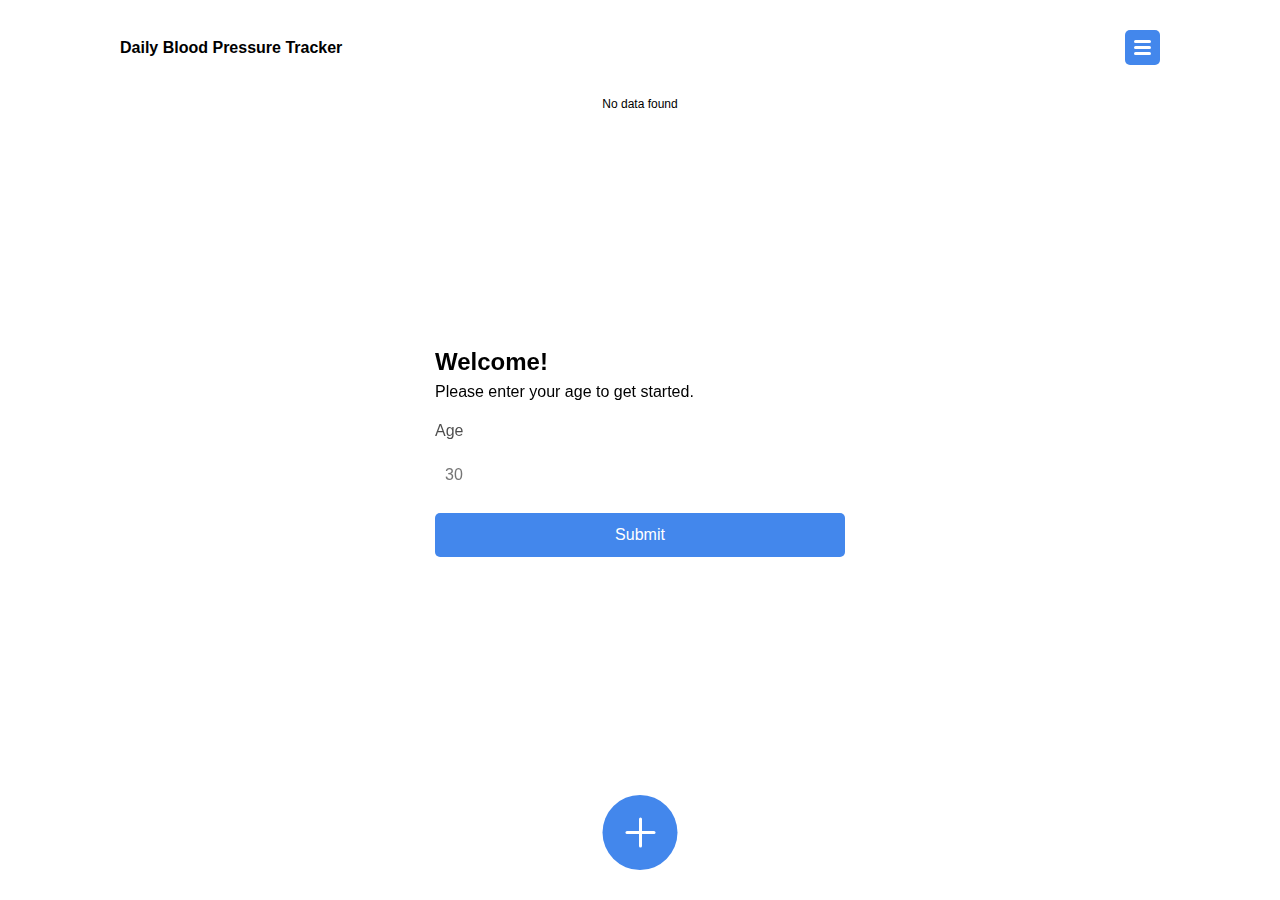
==== index.html @ e5e954cf "added the toggle" ====
<!DOCTYPE html>
<html lang="en">

<head>
  <meta charset="UTF-8">
  <meta name="viewport" content="width=device-width, initial-scale=1.0">
  <meta http-equiv="X-UA-Compatible" content="ie=edge">
  <meta name="apple-mobile-web-app-status-bar" content="#db4938" />
  <meta name="theme-color" content="#000000" />
  <link rel="stylesheet" href="./styles/clear.css">
  <link rel="stylesheet" href="./styles/ruffstyles.css">
  <link rel="stylesheet" href="./styles/style.css">
  <link rel="manifest" href="./utils/manifest.json">
  <!-- ios support -->
  <link rel="apple-touch-icon" href="./assets/images/mybp-app-logo.png" />
  <link rel="icon" type="image/x-icon" href="./assets/icons/mybp-app-logo-96x96.ico">
  <!-- jquery -->
  <title>Blood Pressure Tracker</title>
  <script src="./js/libraries/jquery.js"></script>
</head>

<body>
  <div class="welcome_modal_overlay_cont">
    <div class="welcome_modal_inner">
      <div class="welcome_modal_header">
        <h2>Welcome!</h2>
        <p>Please enter your age to get started.</p>
        
        <div class="form">
          <div class="form_sec">
            <p class="form_lable">Age</p>
            <input id="age_input" type="number" max="120" placeholder="30" class="form_elm">
          </div>
          <button id="submit_age_btn" class="btn btn_primary">Submit</button>
        </div>
      
      </div>
    </div>
  </div>



  <div class="menu_overlay_cont">
    <div class="menu_inner">
      <div class="menu_header">
        <h3>Settings</h3>
        <!-- close button -->
        <div class="close_settings_btn_cont">
          <div id="close_settings_btn"></div>
          <div class="close_symbol">
            <div class="close_elm"></div>
            <div class="close_elm"></div>
          </div>
        </div>
      </div>
      <div class="menu_content">
        <input type="checkbox" class="theme_check_boxes" id="light_mode">
        <input type="checkbox" class="theme_check_boxes" id="dark_mode">
        <p class="form_lable">Theme: <span id="theme_name">Light</span></p>
        <div class="theme_toggle_cont">
          <div class="theme_toggle_btn">

          </div>
        </div>
        <p class="form_lable">Export as CSV</p>
        <button id="download_csv_btn" class="btn btn_primary">
          Download
          <svg xmlns="http://www.w3.org/2000/svg"
            viewBox="0 0 576 512"><!--!Font Awesome Free 6.5.1 by @fontawesome - https://fontawesome.com License - https://fontawesome.com/license/free Copyright 2024 Fonticons, Inc.-->
            <path
              d="M0 64C0 28.7 28.7 0 64 0H224V128c0 17.7 14.3 32 32 32H384V288H216c-13.3 0-24 10.7-24 24s10.7 24 24 24H384V448c0 35.3-28.7 64-64 64H64c-35.3 0-64-28.7-64-64V64zM384 336V288H494.1l-39-39c-9.4-9.4-9.4-24.6 0-33.9s24.6-9.4 33.9 0l80 80c9.4 9.4 9.4 24.6 0 33.9l-80 80c-9.4 9.4-24.6 9.4-33.9 0s-9.4-24.6 0-33.9l39-39H384zm0-208H256V0L384 128z" />
          </svg>
        </button>
        <p class="form_lable">Clear all data</p>
        <button id="clear_all_data_btn" class="btn btn_primary">Clear</button>
        <p class="version">App Version: 1.1.3</p>
      </div>
    </div>
  </div>

  <div class="container">
    <div class="row">
      <div class="col col_1">
        <div class="app_header">
          <h4>Daily Blood Pressure Tracker</h4>
          
          <div class="settings_btn_cont">
            <div id="settings_btn"></div>
            <div class="menu_symbol">
              <div class="menu_elm"></div>
              <div class="menu_elm"></div>
              <div class="menu_elm"></div>
            </div>
          </div>
        </div>
      </div>

    </div>
    <div class="row">
      <div class="col col_1">
        <div class="bp_data_cont">

          <p class="end_of_data_note">No data found</p>

        </div>
      </div>
    </div>
  </div>
  
  <div class="container tracker_footer">
    <div class="row">
      <div class="col col_1 footer_col">
        <div class="btn_cont footer_close_btn_cont">
          <div id="close_footer_btn"></div>
          <div class="close_symbol">
            <div class="close_elm"></div>
            <div class="close_elm"></div>
          </div>
        </div>
        <div class="form ">
          <div class="form_sec">
            <p class="form_lable">Systolic (Top) / Diastolic (Bottom)</p>
            <input type="tel" class="form_elm" id="input_sys_and_dio" placeholder="120/70" pattern="\d{3}/\d{2}" />
          </div>
          <div class="form_sec">
            <p class="form_lable">Add Note</p>
            <textarea type="text" class="form_elm" id="note_input_elm" placeholder="note..." ></textarea>
          </div>
          <button id="submit_bp_btn" class="btn btn_primary">Submit</button>
        </div>
      </div>
    </div>
  </div>

  <div class="btn_cont footer_open_btn_cont">
    <div id="footer_open_btn"></div>
    <div class="plus_symbol">
      <div class="plus_elm"></div>
      <div class="plus_elm"></div>
    </div>
  </div>

  <!-- service worker -->
  <script src="./utils/main.js"></script>
  <!-- script links -->
  <script src="./js/helpers.js"></script>
  <script src="./js/createHtml.js"></script>
  <script src="./js/app.js"></script>
</body>


</html>
---- styles/clear.css ----
*{
    margin: 0;
    padding: 0;
    box-sizing: border-box;
    font-family: Arial, Helvetica, sans-serif;
    line-height: 1.5;
}
textarea, input,button{
    border: none;
    display: inline-block;
    outline: none;
    all: unset;
  }
---- styles/ruffstyles.css ----
/* framework presets */
:root {
    --main-shadow: 0 6px 13px rgba(0, 0, 0, 0.222);
    --pill-border-radius: 100px;
    --stnd-border-radius: 5px;
    /* colors */
    --text-dk: #1f1f1f;
    --text-lt: #ffffff;
    
    --light:0, 0%;
    --ll:100%; 
    --light-primary: hsl(var(--light),var(--ll));
    --light-primary-darker: hsl(var(--light),calc(var(--ll) - 10%));
    --light-primary-darkest: hsl(var(--light),calc(var(--ll) - 20%)); 


    --dark:0, 0%;
    --dl:12%; 
    --dark-primary: hsl(var(--dark),var(--dl));
    --dark-primary-darker: hsl(var(--dark),calc(var(--dl) - 10%));
    --dark-primary-darkest: hsl(var(--dark),calc(var(--dl) - 20%)); 

    --danger: #d84654;

    --cheer:207, 86%;
    --l:57%; 
    --cheer-primary: hsl(var(--cheer),var(--l));
    --cheer-primary-darker: hsl(var(--cheer),calc(var(--l) - 10%));
    --cheer-primary-darkest: hsl(var(--cheer),calc(var(--l) - 20%)); 

    --error:352, 64%;
    --el:60%; 
    --error-primary: hsl(var(--error),var(--el));
    --error-primary-darker: hsl(var(--error),calc(var(--el) - 10%));
    --error-primary-darkest: hsl(var(--error),calc(var(--el) - 20%)); 


    --notify:145, 27%;
    --nl:52%; 
    --notify-primary: hsl(var(--notify),var(--nl));
    --notify-primary-darker: hsl(var(--notify),calc(var(--nl) - 10%));
    --notify-primary-darkest: hsl(var(--notify),calc(var(--nl) - 20%)); 
}
/* WIDTHS */
.w_1{
    width: 100%;
}
.w_2{
    width: 50%;
}
.w_3{
    width: 33%;
}
.w_4{
    width: 25%;
}
.w_5{
    width: 20%;
}
.w_6{
    width: 16%;
}
.container {
    padding: 20px;
}

.row {
    width: 100%;
    margin: auto;
    display: flex;
}

.container>.row {
    max-width: 1060px;
}

.col {
    display: flex;
    flex-direction: column;
    padding: 10px;
}

.col_1{
    width: 100%;
    
}

.col_2 {
    width: 50%;
}

.col_3 {
    width: 33%;
}

.col_4 {
    width: 25%;
}

.col_5 {
    width: 20%;
}

.col_6 {
    width: 16%;
}


.m_1 {
    margin: 1rem !important;
}

.m_2 {
    margin: 2rem !important;
}

.m_3 {
    margin: 3rem !important;
}

.m_4 {
    margin: 4rem !important;
}

.m_5 {
    margin: 5rem !important;
}

.my_1 {
    margin: 1rem 0 !important;
}

.my_2 {
    margin: 2rem 0 !important;
}

.my_3 {
    margin: 3rem 0 !important;
}

.my_4 {
    margin: 4rem 0 !important;
}

.my_5 {
    margin: 5rem 0 !important;
}

.mx_1 {
    margin: 0 1rem !important;
}

.mx_2 {
    margin: 0 2rem !important;
}

.mx_3 {
    margin: 0 3rem !important;
}

.mx_4 {
    margin: 0 4rem !important;
}

.mx_5 {
    margin: 0 5rem !important;
}

.mt_1 {
    margin-top: 1rem !important;
}

.mt_2 {
    margin-top: 2rem !important;
}

.mt_3 {
    margin-top: 3rem !important;
}

.mt_4 {
    margin-top: 4rem !important;
}

.mt_5 {
    margin-top: 5rem !important;
}

.mb_1 {
    margin-bottom: 1rem !important;
}

.mb_2 {
    margin-bottom: 2rem !important;
}

.mb_3 {
    margin-bottom: 3rem !important;
}

.mb_4 {
    margin-bottom: 4rem !important;
}

.mb_5 {
    margin-bottom: 5rem !important;
}

.p_1 {
    padding: 1rem !important;
}

.p_2 {
    padding: 2rem !important;
}

.p_3 {
    padding: 3rem !important;
}

.p_4 {
    padding: 4rem !important;
}

.p_5 {
    padding: 5rem !important;
}

.py_1 {
    padding: 1rem 0 !important;
}

.py_2 {
    padding: 2rem 0 !important;
}

.py_3 {
    padding: 3rem 0 !important;
}

.py_4 {
    padding: 4rem 0 !important;
}

.py_5 {
    padding: 5rem 0 !important;
}

.px_1 {
    padding: 0 1rem !important;
}

.px_2 {
    padding: 0 2rem !important;
}

.px_3 {
    padding: 0 3rem !important;
}

.px_4 {
    padding: 0 4rem !important;
}

.px_5 {
    padding: 0 5rem !important;
}

.pt_1 {
    padding-top: 1rem !important;
}

.pt_2 {
    padding-top: 2rem !important;
}

.pt_3 {
    padding-top: 3rem !important;
}

.pt_4 {
    padding-top: 4rem !important;
}

.pt_5 {
    padding-top: 5rem !important;
}

.pb_1 {
    padding-bottom: 1rem !important;
}

.pb_2 {
    padding-bottom: 2rem !important;
}

.pb_3 {
    padding-bottom: 3rem !important;
}

.pb_4 {
    padding-bottom: 4rem !important;
}

.pb_5 {
    padding-bottom: 5rem !important;
}

.btn {
    padding: 10px;
    border-radius: var(--stnd-border-radius);
    margin-top: 1rem;
    text-decoration: none;
    text-align: center;
    cursor: pointer;
}

.btn_primary {
    color: var(--text-lt);
    background-color: var(--cheer-primary);
}
.btn_primary:hover{
    background-color: var(--cheer-primary-darker);
}
.form {
    display: flex;
    position: relative;
    flex-direction: column;
    max-width: 550px;
    width: 100%;
    margin: 0 auto;
}

.form_sec {
    margin-top: 15px;
    display: flex;
    flex-direction: column;
    position: relative;
}
.form_lable{
    opacity: .7;
    padding-bottom: 10px;
    cursor: default;
}
input, textarea {
    position: relative;
    border: 1px solid var(--light-primary-darker);
    border-radius: var(--stnd-border-radius);
}
.input_error{
    color:var(--danger);
    font-size: 12px;
    padding-top: 5px;
}
.form_elm {
    padding: 10px;
}

.form_elm_sml {
    padding: 6px 10px;
}


/* DISPLAY */
.elm_block{
    display: block;
}

.elm_flex{
    display: flex;
}
.elm_inline{
    display: inline;
}
.elm_inline_block{
    display: block;
}
/* Flex */
.fd_col{
    flex-direction: column;
}
.fd_col_rev{
    flex-direction: column-reverse;
}
.fd_row{
    flex-direction:row ;
}
.fd_row_rev{
    flex-direction:row-reverse;
}
.hidden{
    display: none;
}
/* END DISPLAY */
.rounded_pill{
    border-radius: var(--pill-border-radius);
}
.rounded{
    border-radius: var(--stnd-border-radius);
}
/* position */
.centered{
    margin: auto;
}



/* Media queries */
@media only screen and (max-width: 800px){
	/*Big smartphones [426px -> 600px]*/
    .col_md {
        width: 100%;
    }
    
    .col_2_md {
        width: 50%;
    }
    .md_hidden{
        display: none;
    }
    .row{
        flex-wrap: wrap;
    }
}
@media only screen and (max-width: 425px){
    /*Small smartphones [325px -> 425px]*/
    .mb_hidden{
        display: none;
    }
    .col_sm {
        width: 100%;
    }
    
}
/* END media queries */
/* End framework presets */
---- styles/style.css ----
:root {
  --bp-y: #eff119;
  --bp-o: #d1671d;
  --bp-blk: #281c28;
  --bp-blu: #4387ec;
  --bp-blult: hsl(216, 82%, 98%);
  --bp-red: #d3424c;
  --bp-dblu: #3942ac;
  --bp-action-bkg: #4387ec;
}
/* When the light is checked */
:root:has(#light_mode:checked) {
  --bp-color: #1f1f1f;
  --bp-main-bkg: #fff;
  --bp-secondary-bkg: #f6f9fe;
}

:root:has(#dark_mode:checked) {
  --bp-color: #fff;
  --bp-main-bkg: #212121;
  --bp-secondary-bkg: #2c2c2c;
}

* {
  color: var(--bp-color);
}

body {
  background-color: var(--bp-main-bkg);
}

.tracker_footer {
  position: fixed;
  z-index: 99;
  bottom: 0;
  width: 100%;
  background-color: var(--bp-secondary-bkg);
  border-radius: 10px 10px 0 0;
  padding-top: 0;
}

.btn {
  background-color: var(--bp-blu);
}

input,
textarea {
  background-color: var(--bp-main-bkg);
  border: none;
  outline: none;
}

.form_input_row {
  display: flex;
  justify-content: space-between;
}

.form_input_row > * {
  max-width: 47%;
}

.bp_data_cont {
  padding-bottom: 90px;
  padding-top: 10px;
  max-height: 87vh;
  overflow-y: scroll;
  scroll-behavior: smooth;
}

.bp_data_cont::-webkit-scrollbar {
  display: none;
}

.bp_data_card {
  background-color: var(--bp-secondary-bkg);
  padding: 10px;
  display: flex;
  justify-content: space-between;
  align-items: center;
  border-radius: 10px;
  position: relative;
  /* border: 1px solid var(--bp-blu); */
}
.bp_data_card.most_recent {
  border: 1px solid var(--bp-dblu);
}

.bp_data_card:not(:last-child) {
  margin-bottom: 10px;
}

.bp_tag {
  position: absolute;
  top: 5px;
  left: 5px;
  font-size: 10px;
  font-weight: bold;
  background-color: #d3424c;
  color: white;
  padding: 3px 7px;
  border-radius: 5px;
}

.bp_rec_date {
  font-size: 14px;
}
.bp_note {
  font-size: 12px;
}

.bp_rec_date {
  font-style: italic;
  font-weight: bold;
}
.bp_card_info {
  max-width: 75%;
}
.bp_showcase {
  background-color: var(--bp-main-bkg);
  width: 75px;
  height: 75px;
  border-radius: 5px;
  display: flex;
  flex-direction: column;
  align-items: center;
  justify-content: center;
  border: 1px solid var(--bp-red);
}

.bp_divide_line {
  width: 60%;
  height: 2px;
  border-radius: 1pc;
  background-color: var(--bp-color);
}

.menu_overlay_cont,
.welcome_modal_overlay_cont {
  position: fixed;
  top: 0;
  left: 0;
  width: 0%;
  height: 100%;
  display: flex;
  justify-content: center;
  align-items: center;
  background-color: var(--bp-secondary-bkg);
}

.menu_inner,
.welcome_modal_inner {
  padding: 20px;
  width: 90%;
  max-width: 450px;
  background-color: var(--bp-main-bkg);
  border-radius: 10px;
}

.menu_header {
  display: flex;
  justify-content: space-between;
}

.menu_overlay_cont > .menu_inner,
.welcome_modal_overlay_cont > .welcome_modal_inner {
  display: none;
}

.menu_overlay_cont,
.welcome_modal_overlay_cont {
  opacity: 0;
  z-index: -1;
  transition: opacity 150ms ease-out;
}

.menu_content {
  width: 100%;
  display: flex;
  flex-direction: column;
  padding-top: 15px;
}

.menu_overlay_cont.active,
.welcome_modal_overlay_cont.active {
  width: 100%;
}

.menu_overlay_cont.active > .menu_inner,
.welcome_modal_overlay_cont > .welcome_modal_inner {
  display: block;
}

.menu_overlay_cont.active,
.welcome_modal_overlay_cont.active {
  opacity: 1;
  z-index: 9999;
  transition: opacity 150ms ease-in;
}

.end_of_data_note {
  text-align: center;
  font-size: 12px;
}

.app_header {
  display: flex;
  align-items: center;
  justify-content: space-between;
  width: 100%;
}

.close_settings_btn_cont,
.settings_btn_cont,
.btn_cont {
  width: 35px;
  height: 35px;
  display: flex;
  background-color: var(--bp-action-bkg);
  justify-content: center;
  align-items: center;
  position: relative;
  border-radius: 5px;
}
.footer_col {
  position: relative;
}
.footer_close_btn_cont {
  position: absolute;
  top: 10px;
  right: 10px;
  /* right: 10px; */
  background-color: var(--bp-main-bkg);
}

.settings_btn_cont > img,
.close_settings_btn_cont > img,
.btn_cont > img {
  max-width: 16px;
}

#close_settings_btn,
#settings_btn,
#close_footer_btn,
#footer_open_btn {
  position: absolute;
  top: 0;
  left: 0;
  width: 100%;
  height: 100%;
  z-index: 2;
}
#footer_open_btn {
  border-radius: 10pc;
}
#clear_all_data_btn {
  margin-top: 0;
}

.version {
  font-size: 10px;
  padding-top: 15px;
}

.danger {
  background-color: var(--bp-red);
}

.caution {
  background-color: var(--bp-o);
}

.normal {
  background-color: var(--bp-blu);
}

#download_csv_btn {
  margin-top: 0;
  margin-bottom: 15px;
}

#download_csv_btn > svg {
  max-width: 18px;
  fill: white;
  margin-left: 10px;
}

.footer_open_btn_cont {
  position: fixed;
  bottom: 30px;
  left: 50%;
  transform: translate(-50%);
  height: 75px;
  width: 75px;
  border-radius: 10pc;
  border: 7px solid var(--bp-main-bkg);
  z-index: 9;
}

.footer_close_btn_cont {
  background-color: var(--bp-action-bkg);
}
.plus_symbol,
.close_symbol,
.menu_symbol {
  display: flex;
  width: 100%;
  height: 100%;
  justify-content: center;
  align-items: center;
  position: relative;
}
.menu_symbol {
  flex-direction: column;
  gap: 3px;
}

.plus_elm,
.close_elm,
.menu_elm {
  position: absolute;
  background-color: white;
  width: 40%;
  height: 3px;
  border-radius: 1pc;
}
.plus_elm:last-child,
.close_elm:last-child {
  transform: rotate(90deg);
}
.close_elm:first-child {
  transform: rotate(-45deg);
}
.close_elm:last-child {
  transform: rotate(45deg);
}
.menu_elm {
  position: relative;
  width: 50%;
}

.theme_toggle_cont {
  height: 45px;
  width: 50%;
  background-color: var(--bp-secondary-bkg);
  border-radius: 7px;
  margin-bottom: 10px;
  position: relative;
  display: flex;
  align-items: center;
}

.theme_toggle_btn {
  position: absolute;
  height: 75%;
  width: 40%;
  border-radius: 3px;
  background-color: var(--bp-action-bkg);
}

.theme_toggle_btn {
  left: 5px;
  transition: all 150ms ease-out;
}

.theme_toggle_btn.dark {
  left: inherit;
  right: 5px;
  transition: all 150ms ease-in;
}

.theme_check_boxes {
  position: fixed;
  top: -500px;
}
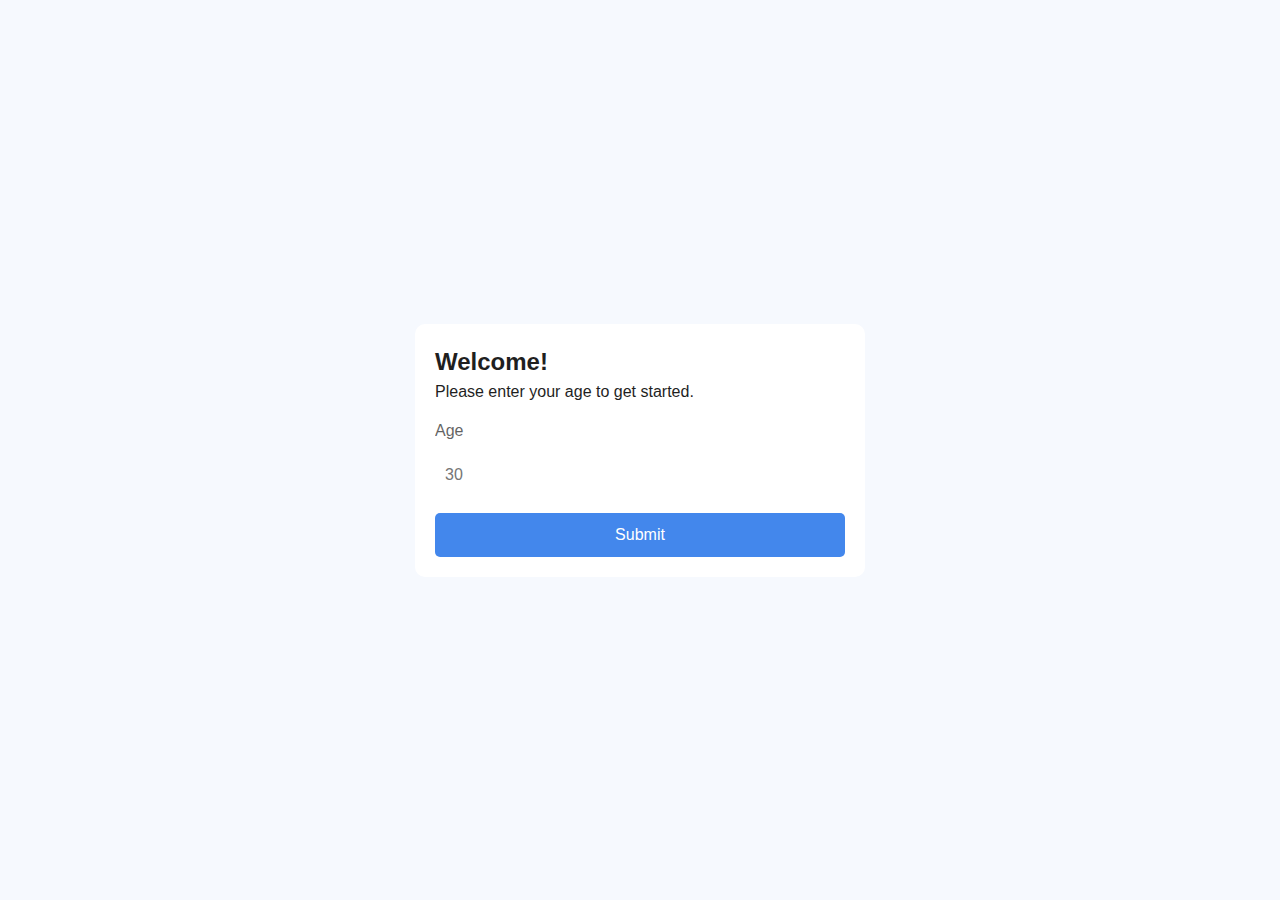
==== commit 0f6eba5b: "got the modal working and loading data" ====
--- a/index.html
+++ b/index.html
@@ -1,152 +1,199 @@
 <!DOCTYPE html>
 <html lang="en">
+  <head>
+    <meta charset="UTF-8" />
+    <meta name="viewport" content="width=device-width, initial-scale=1.0" />
+    <meta http-equiv="X-UA-Compatible" content="ie=edge" />
+    <meta name="apple-mobile-web-app-status-bar" content="#db4938" />
+    <meta name="theme-color" content="#000000" />
+    <link rel="stylesheet" href="./styles/clear.css" />
+    <link rel="stylesheet" href="./styles/ruffstyles.css" />
+    <link rel="stylesheet" href="./styles/style.css" />
+    <link rel="manifest" href="./utils/manifest.json" />
+    <!-- ios support -->
+    <link rel="apple-touch-icon" href="./assets/images/mybp-app-logo.png" />
+    <link
+      rel="icon"
+      type="image/x-icon"
+      href="./assets/icons/mybp-app-logo-96x96.ico"
+    />
+    <!-- jquery -->
+    <title>Blood Pressure Tracker</title>
+    <script src="./js/libraries/jquery.js"></script>
+  </head>
 
-<head>
-  <meta charset="UTF-8">
-  <meta name="viewport" content="width=device-width, initial-scale=1.0">
-  <meta http-equiv="X-UA-Compatible" content="ie=edge">
-  <meta name="apple-mobile-web-app-status-bar" content="#db4938" />
-  <meta name="theme-color" content="#000000" />
-  <link rel="stylesheet" href="./styles/clear.css">
-  <link rel="stylesheet" href="./styles/ruffstyles.css">
-  <link rel="stylesheet" href="./styles/style.css">
-  <link rel="manifest" href="./utils/manifest.json">
-  <!-- ios support -->
-  <link rel="apple-touch-icon" href="./assets/images/mybp-app-logo.png" />
-  <link rel="icon" type="image/x-icon" href="./assets/icons/mybp-app-logo-96x96.ico">
-  <!-- jquery -->
-  <title>Blood Pressure Tracker</title>
-  <script src="./js/libraries/jquery.js"></script>
-</head>
+  <body>
+    <div class="welcome_modal_overlay_cont">
+      <div class="welcome_modal_inner">
+        <div class="welcome_modal_header">
+          <h2>Welcome!</h2>
+          <p>Please enter your age to get started.</p>
 
-<body>
-  <div class="welcome_modal_overlay_cont">
-    <div class="welcome_modal_inner">
-      <div class="welcome_modal_header">
-        <h2>Welcome!</h2>
-        <p>Please enter your age to get started.</p>
-        
-        <div class="form">
-          <div class="form_sec">
-            <p class="form_lable">Age</p>
-            <input id="age_input" type="number" max="120" placeholder="30" class="form_elm">
-          </div>
-          <button id="submit_age_btn" class="btn btn_primary">Submit</button>
-        </div>
-      
-      </div>
-    </div>
-  </div>
-
-
-
-  <div class="menu_overlay_cont">
-    <div class="menu_inner">
-      <div class="menu_header">
-        <h3>Settings</h3>
-        <!-- close button -->
-        <div class="close_settings_btn_cont">
-          <div id="close_settings_btn"></div>
-          <div class="close_symbol">
-            <div class="close_elm"></div>
-            <div class="close_elm"></div>
+          <div class="form">
+            <div class="form_sec">
+              <p class="form_lable">Age</p>
+              <input
+                id="age_input"
+                type="number"
+                max="120"
+                placeholder="30"
+                class="form_elm"
+              />
+            </div>
+            <button id="submit_age_btn" class="btn btn_primary">Submit</button>
           </div>
         </div>
       </div>
-      <div class="menu_content">
-        <input type="checkbox" class="theme_check_boxes" id="light_mode">
-        <input type="checkbox" class="theme_check_boxes" id="dark_mode">
-        <p class="form_lable">Theme: <span id="theme_name">Light</span></p>
-        <div class="theme_toggle_cont">
-          <div class="theme_toggle_btn">
+    </div>
 
+    <div id="record_modal" class="overlay_cont">
+      <div class="overlay_inner">
+        <div class="overlay_inner_header">
+          <h3>Record: <span id="overlay_record_index"></span></h3>
+          <!-- close button -->
+          <div class="close_settings_btn_cont">
+            <div id="close_record_modal_btn"></div>
+            <div class="close_symbol">
+              <div class="close_elm"></div>
+              <div class="close_elm"></div>
+            </div>
           </div>
         </div>
-        <p class="form_lable">Export as CSV</p>
-        <button id="download_csv_btn" class="btn btn_primary">
-          Download
-          <svg xmlns="http://www.w3.org/2000/svg"
-            viewBox="0 0 576 512"><!--!Font Awesome Free 6.5.1 by @fontawesome - https://fontawesome.com License - https://fontawesome.com/license/free Copyright 2024 Fonticons, Inc.-->
-            <path
-              d="M0 64C0 28.7 28.7 0 64 0H224V128c0 17.7 14.3 32 32 32H384V288H216c-13.3 0-24 10.7-24 24s10.7 24 24 24H384V448c0 35.3-28.7 64-64 64H64c-35.3 0-64-28.7-64-64V64zM384 336V288H494.1l-39-39c-9.4-9.4-9.4-24.6 0-33.9s24.6-9.4 33.9 0l80 80c9.4 9.4 9.4 24.6 0 33.9l-80 80c-9.4 9.4-24.6 9.4-33.9 0s-9.4-24.6 0-33.9l39-39H384zm0-208H256V0L384 128z" />
-          </svg>
-        </button>
-        <p class="form_lable">Clear all data</p>
-        <button id="clear_all_data_btn" class="btn btn_primary">Clear</button>
-        <p class="version">App Version: 1.1.3</p>
+        <div class="record_modal_showcase">
+
+          <div class="bp_showcase">
+            <p id="modal_top_num"></p>
+            <div class="bp_divide_line"></div>
+            <p id="modal_bot_num"></p>
+          </div>
+          <p id="modal_bp_category"></p>
+
+        </div>
+        <p class="mt_1">Recorded at:</p>
+        <p id="overlay_record_date"></p>
+        <div class="form">
+          <div class="form_sec">
+            <p class="form_lable">Note</p>
+            <textarea id="overlay_note_input" rows="4" placeholder="Add a note..." class="form_elm"></textarea>
+          </div>
+          <button id="save_record_btn" class="btn btn_primary">Save</button>
+          <button id="delete_record_btn" class="btn btn_primary">Delete</button>
+        </div>
       </div>
     </div>
-  </div>
 
-  <div class="container">
-    <div class="row">
-      <div class="col col_1">
-        <div class="app_header">
-          <h4>Daily Blood Pressure Tracker</h4>
-          
-          <div class="settings_btn_cont">
-            <div id="settings_btn"></div>
-            <div class="menu_symbol">
-              <div class="menu_elm"></div>
-              <div class="menu_elm"></div>
-              <div class="menu_elm"></div>
+    <div class="menu_overlay_cont">
+      <div class="menu_inner">
+        <div class="menu_header">
+          <h3>Settings</h3>
+          <!-- close button -->
+          <div class="close_settings_btn_cont">
+            <div id="close_settings_btn"></div>
+            <div class="close_symbol">
+              <div class="close_elm"></div>
+              <div class="close_elm"></div>
+            </div>
+          </div>
+        </div>
+        <div class="menu_content">
+          <input type="checkbox" class="theme_check_boxes" id="light_mode" />
+          <input type="checkbox" class="theme_check_boxes" id="dark_mode" />
+          <p class="form_lable">Theme: <span id="theme_name">Light</span></p>
+          <div class="theme_toggle_cont">
+            <div class="theme_toggle_btn"></div>
+          </div>
+          <p class="form_lable">Export as CSV</p>
+          <button id="download_csv_btn" class="btn btn_primary">
+            Download
+            <svg xmlns="http://www.w3.org/2000/svg" viewBox="0 0 576 512">
+              <!--!Font Awesome Free 6.5.1 by @fontawesome - https://fontawesome.com License - https://fontawesome.com/license/free Copyright 2024 Fonticons, Inc.-->
+              <path
+                d="M0 64C0 28.7 28.7 0 64 0H224V128c0 17.7 14.3 32 32 32H384V288H216c-13.3 0-24 10.7-24 24s10.7 24 24 24H384V448c0 35.3-28.7 64-64 64H64c-35.3 0-64-28.7-64-64V64zM384 336V288H494.1l-39-39c-9.4-9.4-9.4-24.6 0-33.9s24.6-9.4 33.9 0l80 80c9.4 9.4 9.4 24.6 0 33.9l-80 80c-9.4 9.4-24.6 9.4-33.9 0s-9.4-24.6 0-33.9l39-39H384zm0-208H256V0L384 128z"
+              />
+            </svg>
+          </button>
+          <p class="form_lable">Clear all data</p>
+          <button id="clear_all_data_btn" class="btn btn_primary">Clear</button>
+          <p class="version">App Version: 1.1.5</p>
+        </div>
+      </div>
+    </div>
+
+    <div class="container">
+      <div class="row">
+        <div class="col col_1">
+          <div class="app_header">
+            <h4>Daily Blood Pressure Tracker</h4>
+
+            <div class="settings_btn_cont">
+              <div id="settings_btn"></div>
+              <div class="menu_symbol">
+                <div class="menu_elm"></div>
+                <div class="menu_elm"></div>
+                <div class="menu_elm"></div>
+              </div>
             </div>
           </div>
         </div>
       </div>
-
-    </div>
-    <div class="row">
-      <div class="col col_1">
-        <div class="bp_data_cont">
-
-          <p class="end_of_data_note">No data found</p>
-
+      <div class="row">
+        <div class="col col_1">
+          <div class="bp_data_cont">
+            <p class="end_of_data_note">No data found</p>
+          </div>
         </div>
       </div>
     </div>
-  </div>
-  
-  <div class="container tracker_footer">
-    <div class="row">
-      <div class="col col_1 footer_col">
-        <div class="btn_cont footer_close_btn_cont">
-          <div id="close_footer_btn"></div>
-          <div class="close_symbol">
-            <div class="close_elm"></div>
-            <div class="close_elm"></div>
+
+    <div class="container tracker_footer">
+      <div class="row">
+        <div class="col col_1 footer_col">
+          <div class="btn_cont footer_close_btn_cont">
+            <div id="close_footer_btn"></div>
+            <div class="close_symbol">
+              <div class="close_elm"></div>
+              <div class="close_elm"></div>
+            </div>
           </div>
-        </div>
-        <div class="form ">
-          <div class="form_sec">
-            <p class="form_lable">Systolic (Top) / Diastolic (Bottom)</p>
-            <input type="tel" class="form_elm" id="input_sys_and_dio" placeholder="120/70" pattern="\d{3}/\d{2}" />
+          <div class="form">
+            <div class="form_sec">
+              <p class="form_lable">Systolic (Top) / Diastolic (Bottom)</p>
+              <input
+                type="tel"
+                class="form_elm"
+                id="input_sys_and_dio"
+                placeholder="120/70"
+                pattern="\d{3}/\d{2}"
+              />
+            </div>
+            <div class="form_sec">
+              <p class="form_lable">Add Note</p>
+              <textarea
+                type="text"
+                class="form_elm"
+                id="note_input_elm"
+                placeholder="note..."
+              ></textarea>
+            </div>
+            <button id="submit_bp_btn" class="btn btn_primary">Submit</button>
           </div>
-          <div class="form_sec">
-            <p class="form_lable">Add Note</p>
-            <textarea type="text" class="form_elm" id="note_input_elm" placeholder="note..." ></textarea>
-          </div>
-          <button id="submit_bp_btn" class="btn btn_primary">Submit</button>
         </div>
       </div>
     </div>
-  </div>
 
-  <div class="btn_cont footer_open_btn_cont">
-    <div id="footer_open_btn"></div>
-    <div class="plus_symbol">
-      <div class="plus_elm"></div>
-      <div class="plus_elm"></div>
+    <div class="btn_cont footer_open_btn_cont">
+      <div id="footer_open_btn"></div>
+      <div class="plus_symbol">
+        <div class="plus_elm"></div>
+        <div class="plus_elm"></div>
+      </div>
     </div>
-  </div>
 
-  <!-- service worker -->
-  <script src="./utils/main.js"></script>
-  <!-- script links -->
-  <script src="./js/helpers.js"></script>
-  <script src="./js/createHtml.js"></script>
-  <script src="./js/app.js"></script>
-</body>
-
-
-</html>+    <!-- service worker -->
+    <script src="./utils/main.js"></script>
+    <!-- script links -->
+    <script src="./js/helpers.js"></script>
+    <script src="./js/createHtml.js"></script>
+    <script src="./js/app.js"></script>
+  </body>
+</html>
--- a/styles/style.css
+++ b/styles/style.css
@@ -6,19 +6,27 @@
   --bp-blult: hsl(216, 82%, 98%);
   --bp-red: #d3424c;
   --bp-dblu: #3942ac;
+  /* --bp-dblu-bkg: #141847; */
   --bp-action-bkg: #4387ec;
-}
+  --bp-color: #1f1f1f;
+  --bp-main-bkg: #fff;
+  --bp-secondary-bkg: #f6f9fe;
+  --bp-dblu-bkg: #eff0fc;
+}
+
 /* When the light is checked */
 :root:has(#light_mode:checked) {
   --bp-color: #1f1f1f;
   --bp-main-bkg: #fff;
   --bp-secondary-bkg: #f6f9fe;
+  --bp-dblu-bkg: #eff0fc;
 }
 
 :root:has(#dark_mode:checked) {
   --bp-color: #fff;
   --bp-main-bkg: #212121;
   --bp-secondary-bkg: #2c2c2c;
+  --bp-dblu-bkg: #1d1e33;
 }
 
 * {
@@ -49,13 +57,16 @@
   border: none;
   outline: none;
 }
-
+#overlay_note_input{
+  background-color: var(--bp-secondary-bkg);
+
+}
 .form_input_row {
   display: flex;
   justify-content: space-between;
 }
 
-.form_input_row > * {
+.form_input_row>* {
   max-width: 47%;
 }
 
@@ -81,8 +92,20 @@
   position: relative;
   /* border: 1px solid var(--bp-blu); */
 }
+
+.bp_card_btn {
+  position: absolute;
+  z-index: 9;
+  width: 100%;
+  height: 100%;
+  top: 0;
+  left: 0;
+  border-radius: 10px;
+}
+
 .bp_data_card.most_recent {
   border: 1px solid var(--bp-dblu);
+  background-color: var(--bp-dblu-bkg);
 }
 
 .bp_data_card:not(:last-child) {
@@ -104,6 +127,7 @@
 .bp_rec_date {
   font-size: 14px;
 }
+
 .bp_note {
   font-size: 12px;
 }
@@ -112,11 +136,12 @@
   font-style: italic;
   font-weight: bold;
 }
+
 .bp_card_info {
   max-width: 75%;
 }
+
 .bp_showcase {
-  background-color: var(--bp-main-bkg);
   width: 75px;
   height: 75px;
   border-radius: 5px;
@@ -125,6 +150,14 @@
   align-items: center;
   justify-content: center;
   border: 1px solid var(--bp-red);
+}
+
+.bp_data_card.most_recent>.bp_showcase {
+  background-color: var(--bp-dblu-bkg);
+}
+
+.bp_showcase>P {
+  font-weight: bold;
 }
 
 .bp_divide_line {
@@ -134,8 +167,14 @@
   background-color: var(--bp-color);
 }
 
+/* 
+overlay_cont
+overlay_inner
+overlay_inner_header
+*/
 .menu_overlay_cont,
-.welcome_modal_overlay_cont {
+.welcome_modal_overlay_cont,
+.overlay_cont {
   position: fixed;
   top: 0;
   left: 0;
@@ -148,6 +187,7 @@
 }
 
 .menu_inner,
+.overlay_inner,
 .welcome_modal_inner {
   padding: 20px;
   width: 90%;
@@ -156,17 +196,20 @@
   border-radius: 10px;
 }
 
-.menu_header {
+.menu_header,
+.overlay_inner_header {
   display: flex;
   justify-content: space-between;
 }
 
-.menu_overlay_cont > .menu_inner,
-.welcome_modal_overlay_cont > .welcome_modal_inner {
+.menu_overlay_cont>.menu_inner,
+.overlay_cont>.overlay_inner,
+.welcome_modal_overlay_cont>.welcome_modal_inner {
   display: none;
 }
 
 .menu_overlay_cont,
+.overlay_cont,
 .welcome_modal_overlay_cont {
   opacity: 0;
   z-index: -1;
@@ -181,16 +224,19 @@
 }
 
 .menu_overlay_cont.active,
+.overlay_cont.active,
 .welcome_modal_overlay_cont.active {
   width: 100%;
 }
 
-.menu_overlay_cont.active > .menu_inner,
-.welcome_modal_overlay_cont > .welcome_modal_inner {
+.menu_overlay_cont.active>.menu_inner,
+.overlay_cont.active>.overlay_inner,
+.welcome_modal_overlay_cont>.welcome_modal_inner {
   display: block;
 }
 
 .menu_overlay_cont.active,
+.overlay_cont.active,
 .welcome_modal_overlay_cont.active {
   opacity: 1;
   z-index: 9999;
@@ -221,9 +267,11 @@
   position: relative;
   border-radius: 5px;
 }
+
 .footer_col {
   position: relative;
 }
+
 .footer_close_btn_cont {
   position: absolute;
   top: 10px;
@@ -232,15 +280,16 @@
   background-color: var(--bp-main-bkg);
 }
 
-.settings_btn_cont > img,
-.close_settings_btn_cont > img,
-.btn_cont > img {
+.settings_btn_cont>img,
+.close_settings_btn_cont>img,
+.btn_cont>img {
   max-width: 16px;
 }
 
 #close_settings_btn,
 #settings_btn,
 #close_footer_btn,
+#close_record_modal_btn,
 #footer_open_btn {
   position: absolute;
   top: 0;
@@ -249,9 +298,11 @@
   height: 100%;
   z-index: 2;
 }
+
 #footer_open_btn {
   border-radius: 10pc;
 }
+
 #clear_all_data_btn {
   margin-top: 0;
 }
@@ -278,7 +329,7 @@
   margin-bottom: 15px;
 }
 
-#download_csv_btn > svg {
+#download_csv_btn>svg {
   max-width: 18px;
   fill: white;
   margin-left: 10px;
@@ -299,6 +350,7 @@
 .footer_close_btn_cont {
   background-color: var(--bp-action-bkg);
 }
+
 .plus_symbol,
 .close_symbol,
 .menu_symbol {
@@ -309,6 +361,7 @@
   align-items: center;
   position: relative;
 }
+
 .menu_symbol {
   flex-direction: column;
   gap: 3px;
@@ -323,16 +376,20 @@
   height: 3px;
   border-radius: 1pc;
 }
+
 .plus_elm:last-child,
 .close_elm:last-child {
   transform: rotate(90deg);
 }
+
 .close_elm:first-child {
   transform: rotate(-45deg);
 }
+
 .close_elm:last-child {
   transform: rotate(45deg);
 }
+
 .menu_elm {
   position: relative;
   width: 50%;
@@ -372,3 +429,21 @@
   position: fixed;
   top: -500px;
 }
+
+#overlay_record_date{
+  font-style: italic;
+  font-weight: bold;
+}
+
+.record_modal_showcase{
+  display: flex;
+  gap: 10px;
+  align-items: center;
+}
+
+#modal_bp_category{
+  padding: 5px 12px;
+  border-radius: 7px;
+  background-color: var(--bp-action-bkg);
+  color: white;
+}